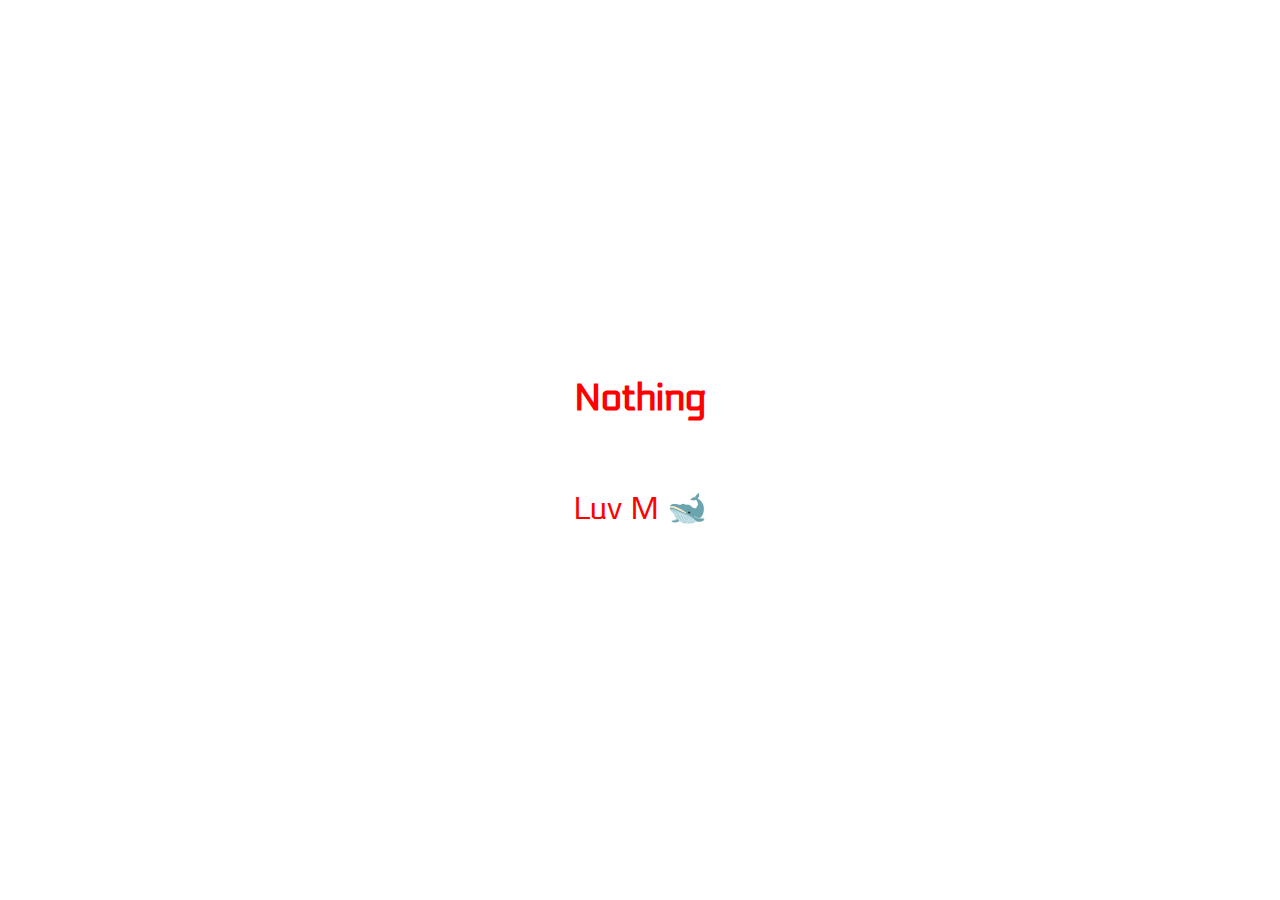
==== index.html @ 426a06f7 "Update index.html" ====
<!DOCTYPE html>
<html lang="en">
<head>
    <meta charset="UTF-8">
    <meta name="viewport" content="width=device-width, initial-scale=1.0">
    <title>Verify</title>
    <link rel="stylesheet" href="styles.css">
    <link rel="preconnect" href="https://fonts.googleapis.com">
<link rel="preconnect" href="https://fonts.gstatic.com" crossorigin>
<link href="https://fonts.googleapis.com/css2?family=Electrolize&display=swap" rel="stylesheet">
</head>

<body>
    <div class="content">
        <h3>Nothing</h3>
        <p> Luv M 🐋 </p>
                
    </div>
    
</body>
</html>
---- styles.css ----
body {
    margin: 0;
    padding: 0;
    text-align: center;
    background-image: url('./bc.gif');
    background-size: cover;
    background-repeat: no-repeat;
    background-position: center;
    height: 100vh;
    display: flex;
    flex-direction: column;
    justify-content: center;
    align-items: center;
    color: red;
    font-family: "Electrolize", sans-serif;
    font-weight: 400;
    font-style: normal;
}

.content {
    flex-grow: 1;
    display: flex;
    flex-direction: column;
    justify-content: center;
    align-items: center;
    text-align: center;
    padding: 20px;
    font-size: 2em;
}
.button {
    color: #fd58fe;
    background-color: transparent;
    border: 2px solid #fd58fe;
    padding: 10px 20px;
    text-decoration: none;
    font-size: 1em;
    margin-top: 20px;
    transition: background-color 0.3s, color 0.3s;
}

.button:hover,
.button:active {
    background-color: #fd58fe;
    color: transparent;
} 

.floating-button {
    position: fixed;
    bottom: 20px;
    right: 20px;
    width: 50px;
    height: 50px;
    background-color: #fd58fe;
    color: white;
    border: none;
    border-radius: 50%;
    display: flex;
    justify-content: center;
    align-items: center; 
    cursor: pointer;
    z-index: 1000;
    font-size: 1.2em
}

.floating-menu {
    display: none;
    position: fixed;
    bottom: 80px;
    right: 20px;
    background-color: transparent;
    border: 2px solid #fd58fe;
    border-radius: 0px;
    box-shadow: 0 4px 8px rgba(0,0,0,0.2);
    z-index: 1000;
    font-size: 1.2em
}

.floating-menu a {
    display: block;
    padding: 10px 20px;
    color: #fd58fe;
    text-decoration: none;
    border-bottom: 1px solid #fd58fe;
}

.floating-menu a:last-child {
    border-bottom: none;
}

.floating-menu a:hover {
    background-color: #fd58fe;
    color: white;
} 

.logo {
    width: 100px;
    height: auto;
    position: fixed;
    top: 20px;
    left: 20px;
} 

.container {
    display: flex;
    flex-direction: column;
    justify-content: center;
    align-items: center;
    text-align: center;
    margin-top: 20px;
}

.container a {
    color: #fd58fe; /* Lighter purple color */
    text-decoration: none;
    margin: 10px 0;
    font-size: 18px;
    transition: color 0.3s;
}

.container a:hover {
    color: #fd58fe; /* Hover color */
}
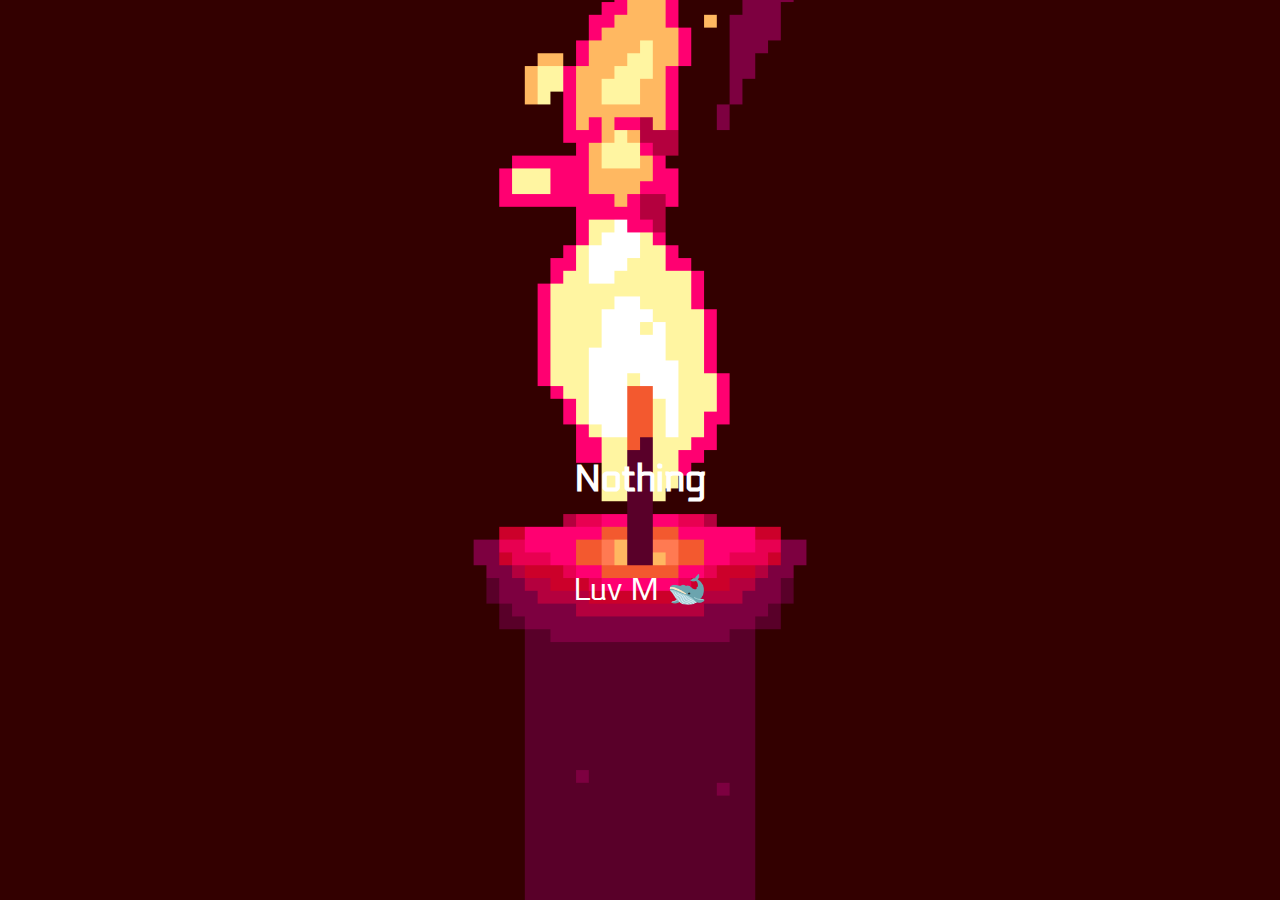
==== commit 554bcbf6: "Update index.html" ====
--- a/index.html
+++ b/index.html
@@ -12,6 +12,7 @@
 
 <body>
     <div class="content">
+        <h1>‎ </h1>
         <h3>Nothing</h3>
         <p> Luv M 🐋 </p>
                 
--- a/styles.css
+++ b/styles.css
@@ -2,7 +2,7 @@
     margin: 0;
     padding: 0;
     text-align: center;
-    background-image: url('./bc.gif');
+    background-image: url('./96565221b80ce8c89e7a48270765a784.gif');
     background-size: cover;
     background-repeat: no-repeat;
     background-position: center;
@@ -11,7 +11,7 @@
     flex-direction: column;
     justify-content: center;
     align-items: center;
-    color: red;
+    color: white;
     font-family: "Electrolize", sans-serif;
     font-weight: 400;
     font-style: normal;
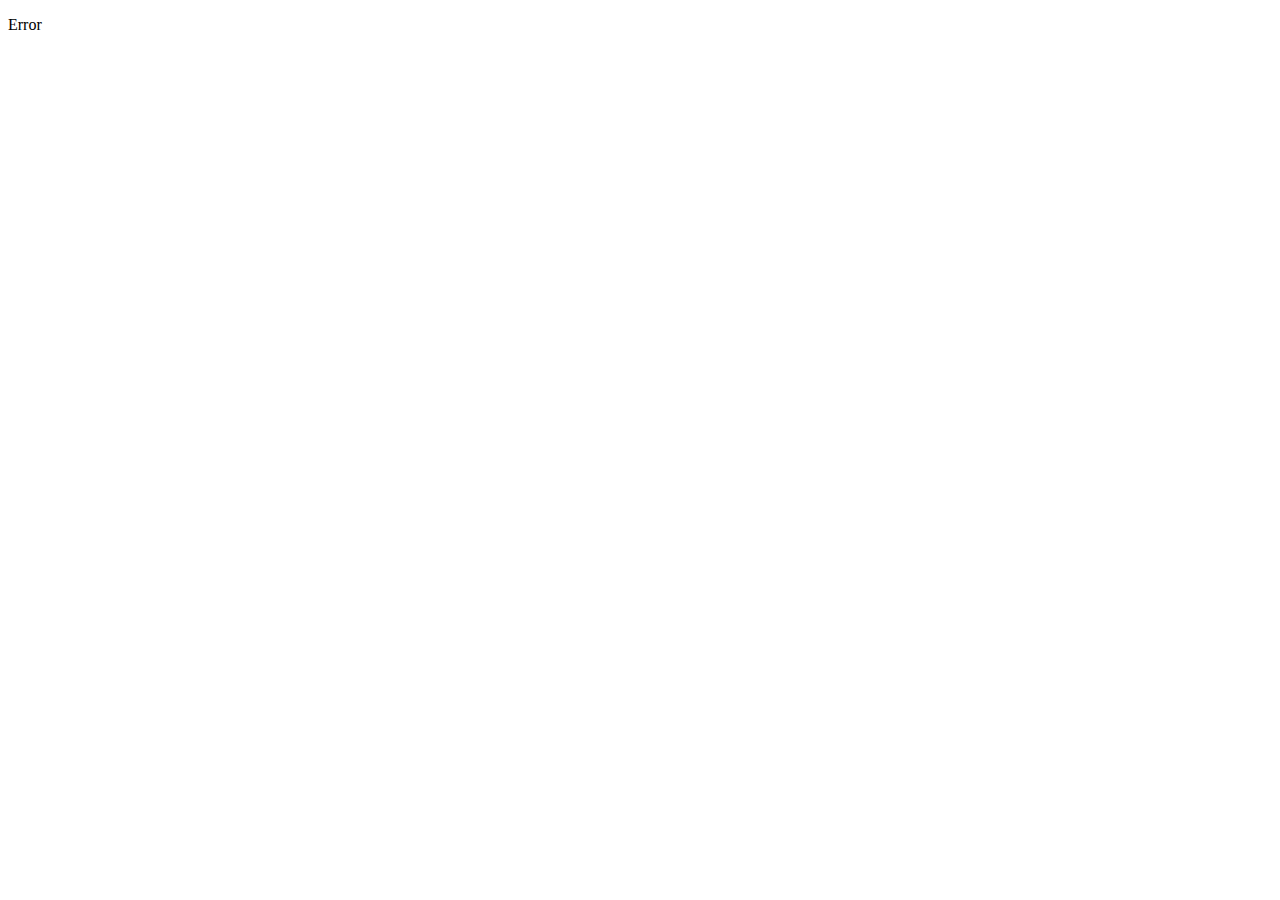
==== commit edd0788d: "Update index.html" ====
--- a/index.html
+++ b/index.html
@@ -4,19 +4,13 @@
     <meta charset="UTF-8">
     <meta name="viewport" content="width=device-width, initial-scale=1.0">
     <title>Verify</title>
-    <link rel="stylesheet" href="styles.css">
+    <link rel="stylesheet" href="tyles.css">
     <link rel="preconnect" href="https://fonts.googleapis.com">
 <link rel="preconnect" href="https://fonts.gstatic.com" crossorigin>
 <link href="https://fonts.googleapis.com/css2?family=Electrolize&display=swap" rel="stylesheet">
 </head>
 
 <body>
-    <div class="content">
-        <h1>‎ </h1>
-        <h3>Nothing</h3>
-        <p> Luv M 🐋 </p>
-                
-    </div>
-    
+    <p>Error</p>
 </body>
 </html>
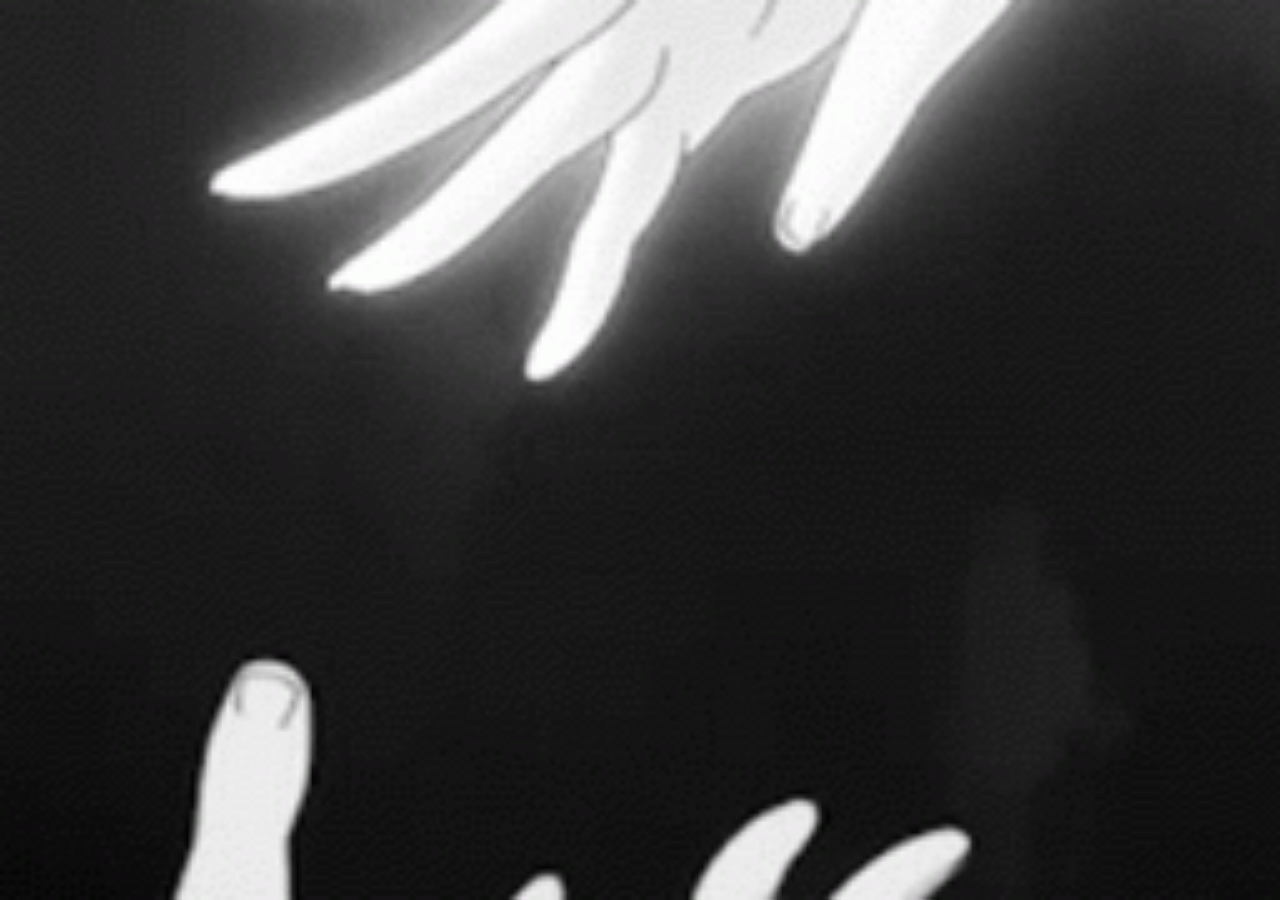
==== commit 1c558eb9: "Add files via upload" ====
--- a/index.html
+++ b/index.html
@@ -3,14 +3,15 @@
 <head>
     <meta charset="UTF-8">
     <meta name="viewport" content="width=device-width, initial-scale=1.0">
-    <title>Verify</title>
-    <link rel="stylesheet" href="tyles.css">
-    <link rel="preconnect" href="https://fonts.googleapis.com">
-<link rel="preconnect" href="https://fonts.gstatic.com" crossorigin>
-<link href="https://fonts.googleapis.com/css2?family=Electrolize&display=swap" rel="stylesheet">
+    <title>♥</title>
+    <link rel="stylesheet" href="styles.css">
 </head>
-
 <body>
-    <p>Error</p>
+    <img src="bc.gif" class="bg" alt="Background GIF">
+    <div class="content">
+        <audio id="background-music" src="sequoia.mp3" autoplay></audio>
+        <!-- Your content goes here -->
+        <h1></h1>
+    </div>
 </body>
-</html>
+</html>--- a/styles.css
+++ b/styles.css
@@ -0,0 +1,23 @@
+body, html {
+    height: 100%;
+    margin: 0;
+    overflow: hidden;
+}
+
+.bg {
+    position: fixed;
+    top: 0;
+    left: 0;
+    width: 100%;
+    height: 100%;
+    object-fit: cover;
+    z-index: -1;
+}
+
+.content {
+    position: relative;
+    z-index: 1;
+    color: white;
+    text-align: center;
+    padding-top: 50px;
+}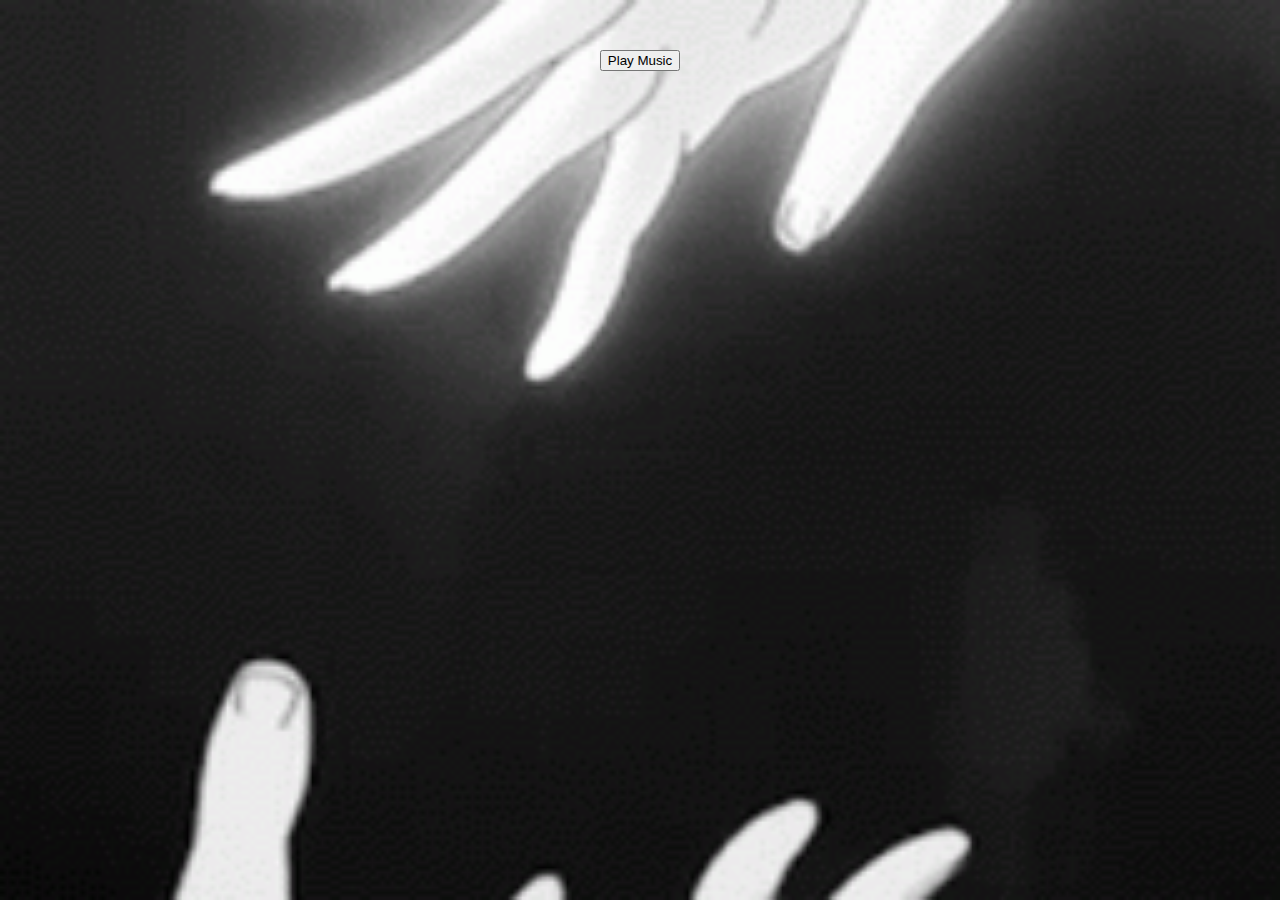
==== commit d9c995e2: "Update index.html" ====
--- a/index.html
+++ b/index.html
@@ -9,9 +9,20 @@
 <body>
     <img src="bc.gif" class="bg" alt="Background GIF">
     <div class="content">
-        <audio id="background-music" src="sequoia.mp3" autoplay></audio>
-        <!-- Your content goes here -->
-        <h1></h1>
+        <audio id="background-music" src="sequoia.mp3"></audio>
     </div>
+    <script>
+        document.addEventListener('DOMContentLoaded', function () {
+            var audio = document.getElementById('background-music');
+            audio.play().catch(function() {
+                var button = document.createElement('button');
+                button.innerHTML = 'Play Music';
+                button.onclick = function() {
+                    audio.play();
+                };
+                document.querySelector('.content').appendChild(button);
+            });
+        });
+    </script>
 </body>
-</html>+</html>
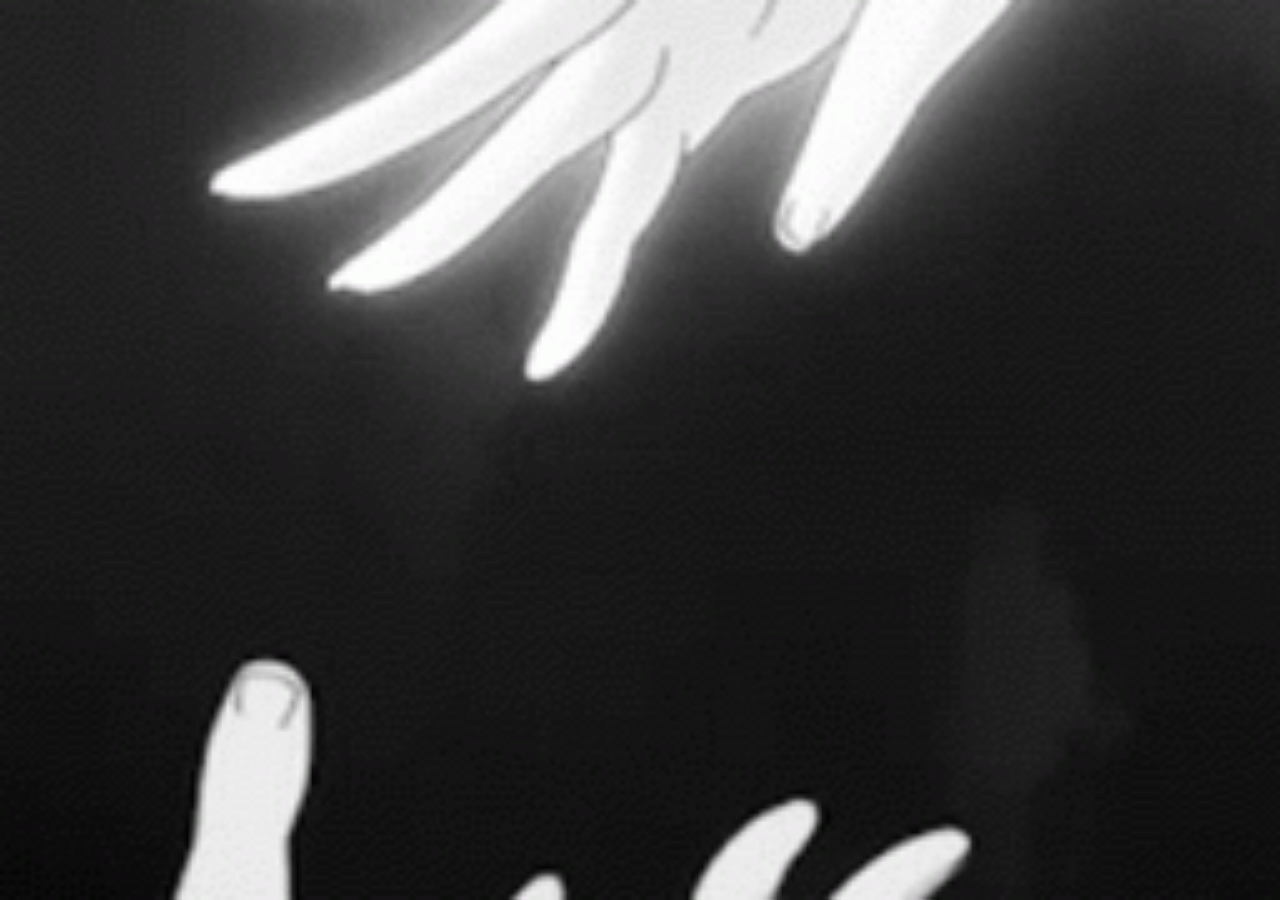
==== commit 45a52f80: "Update index.html" ====
--- a/index.html
+++ b/index.html
@@ -3,26 +3,10 @@
 <head>
     <meta charset="UTF-8">
     <meta name="viewport" content="width=device-width, initial-scale=1.0">
-    <title>♥</title>
+    <title>Nous atteindrons notre objectif un jour ❤</title>
     <link rel="stylesheet" href="styles.css">
 </head>
 <body>
     <img src="bc.gif" class="bg" alt="Background GIF">
-    <div class="content">
-        <audio id="background-music" src="sequoia.mp3"></audio>
-    </div>
-    <script>
-        document.addEventListener('DOMContentLoaded', function () {
-            var audio = document.getElementById('background-music');
-            audio.play().catch(function() {
-                var button = document.createElement('button');
-                button.innerHTML = 'Play Music';
-                button.onclick = function() {
-                    audio.play();
-                };
-                document.querySelector('.content').appendChild(button);
-            });
-        });
-    </script>
 </body>
 </html>
